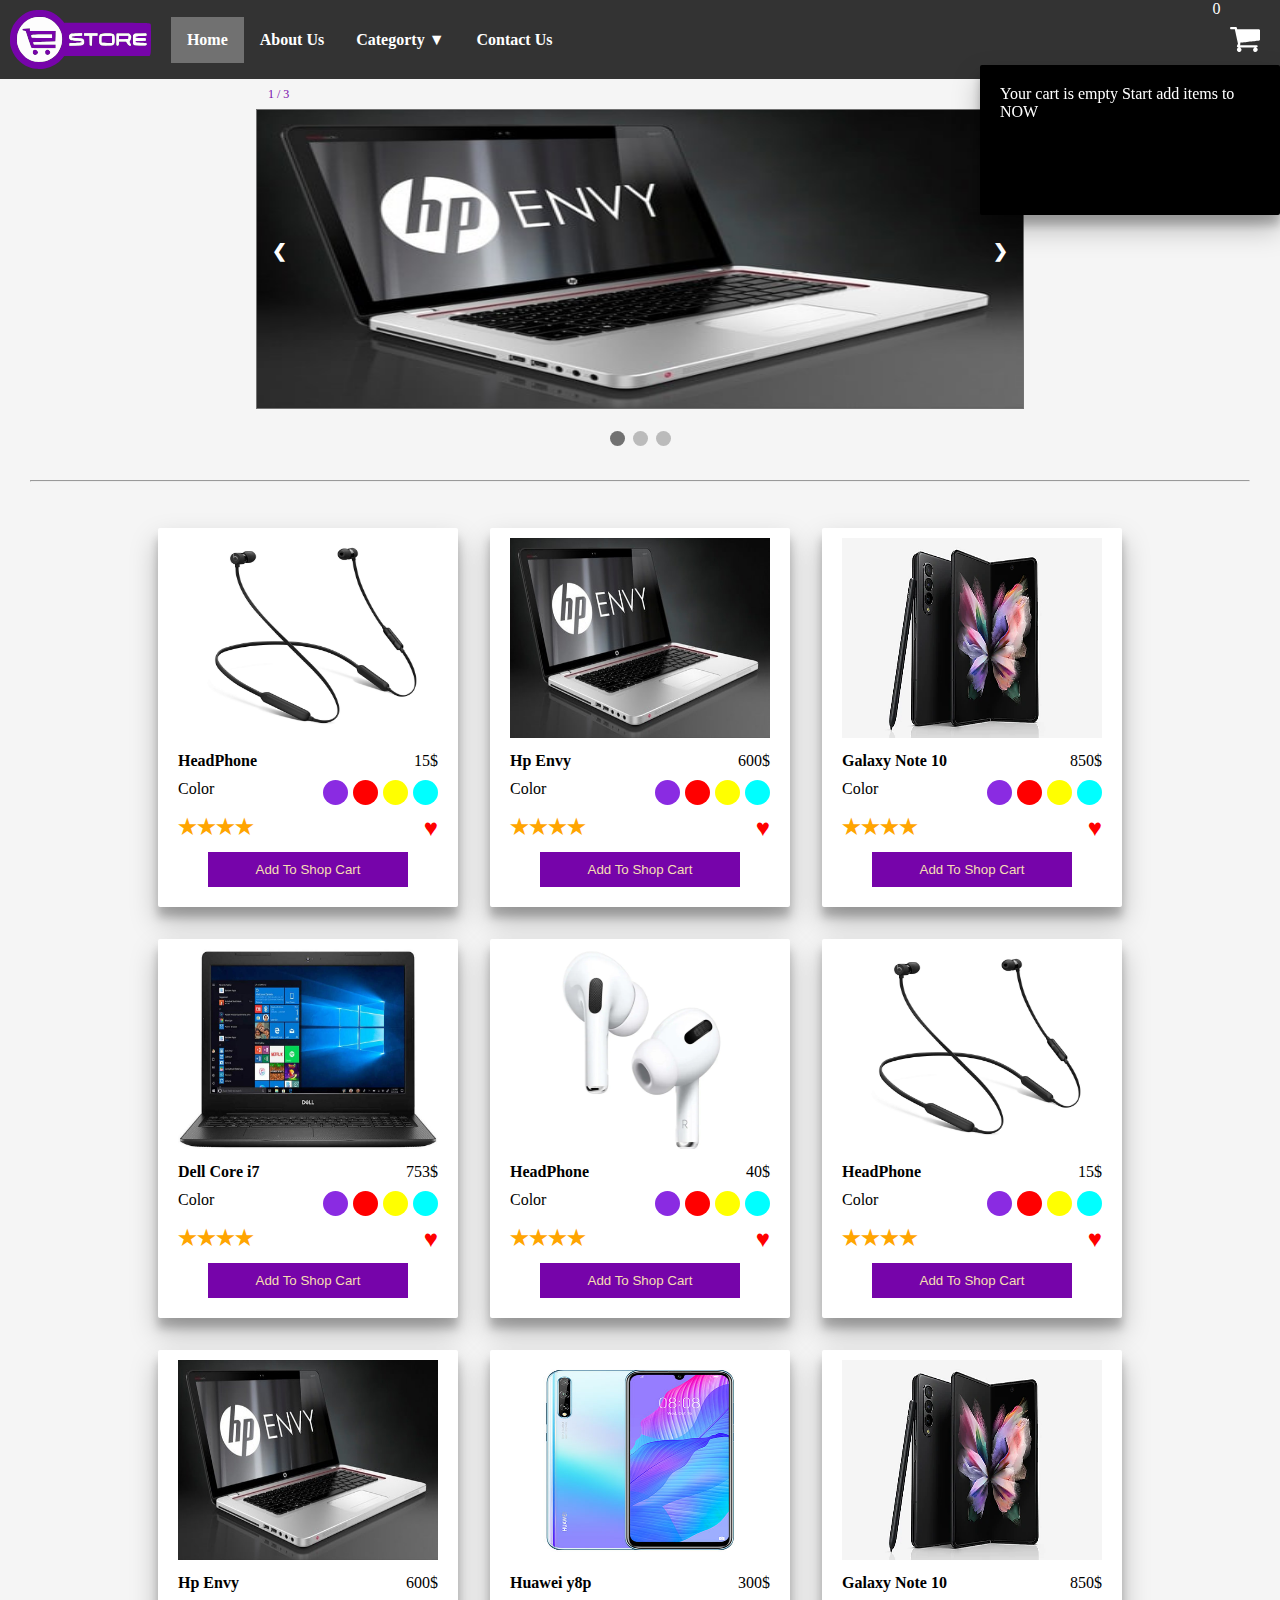
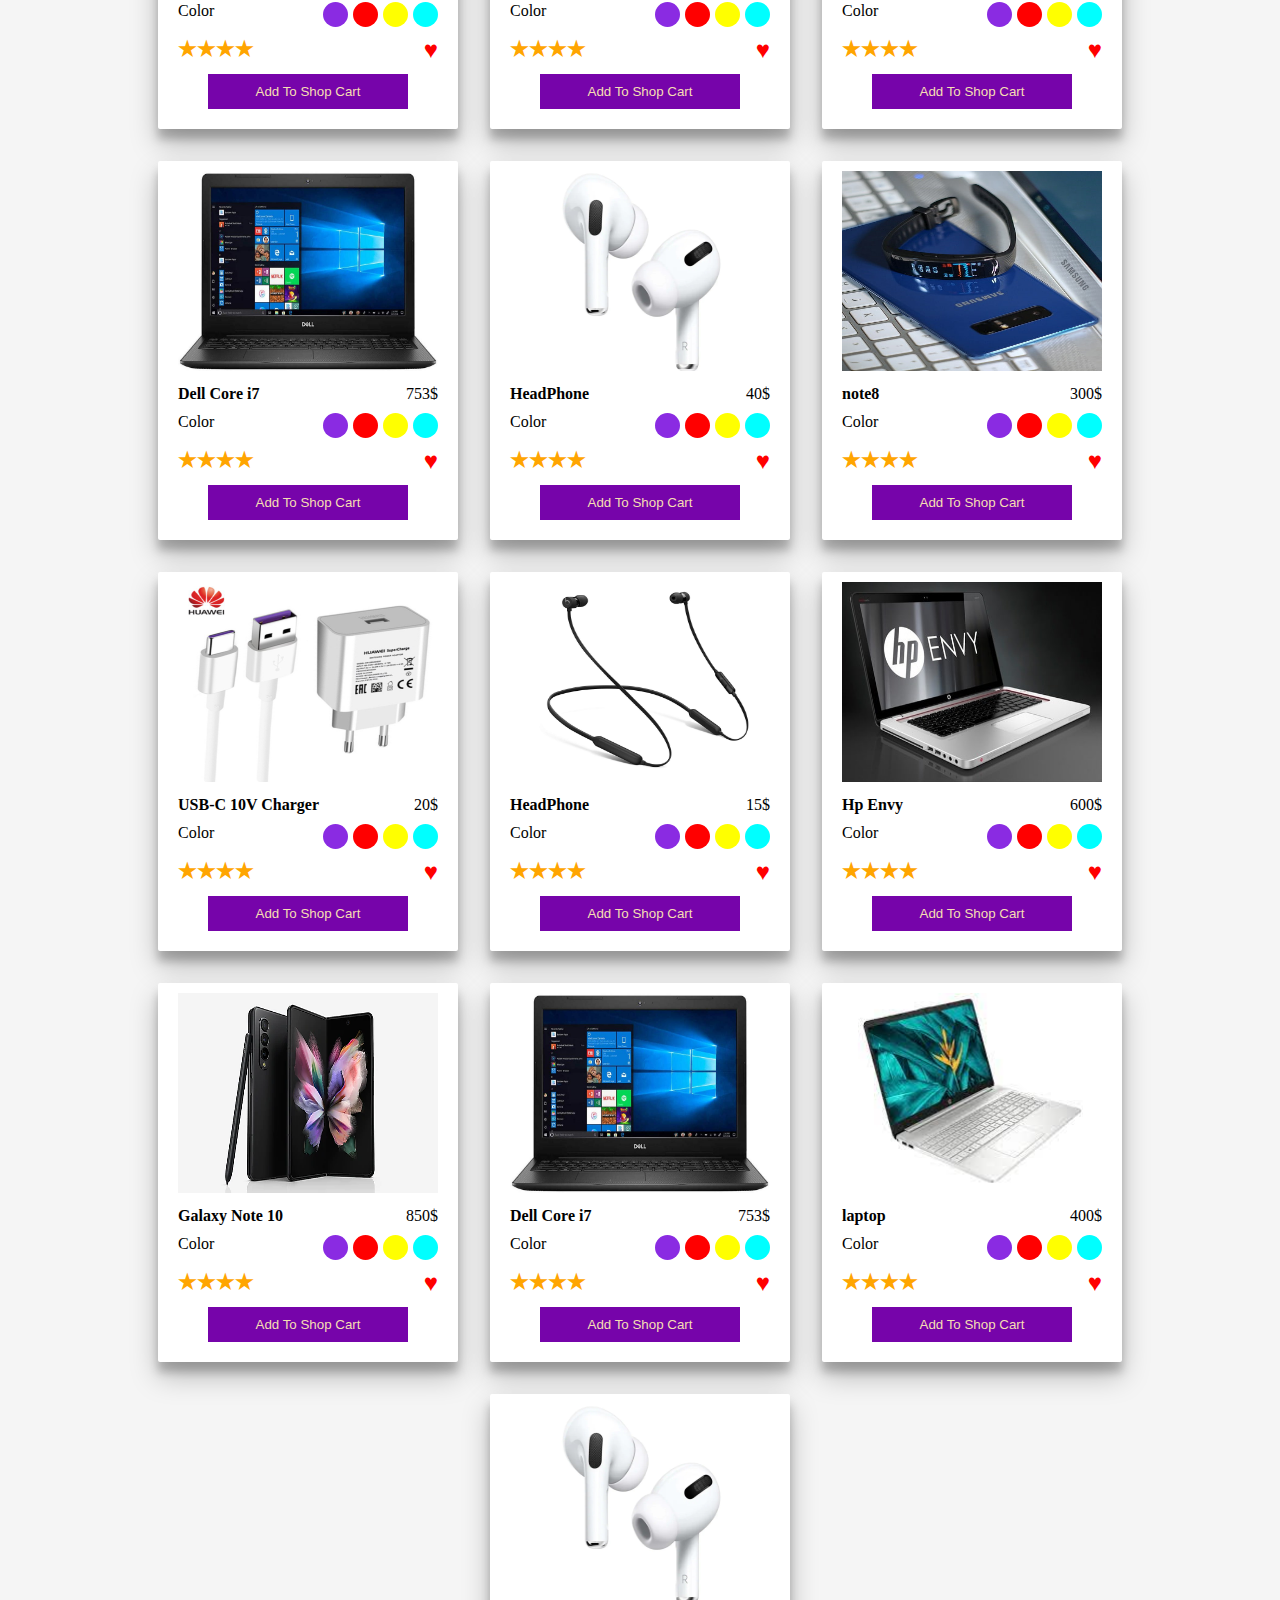
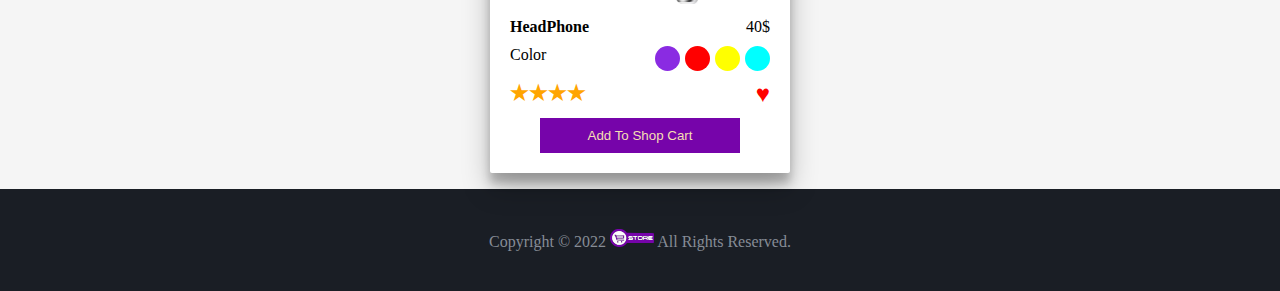
==== index.html @ 954d2af6 "first init" ====
<!DOCTYPE html>
<html>

<head>
    <meta charset='utf-8'>
    <meta http-equiv='X-UA-Compatible' content='IE=edge'>
    <title>E-Store</title>
    <meta name='viewport' content='width=device-width, initial-scale=1'>
    <link rel='stylesheet' type='text/css' media='screen' href='main.css'>
    <link rel='stylesheet' type='text/css' media='screen' href='css/header.css'>
    <link rel='stylesheet' type='text/css' media='screen' href='css/slider.css'>
    <link rel='stylesheet' type='text/css' media='screen' href='css/card.css'>
    <link rel='stylesheet' type='text/css' media='screen' href='css/button.css'>

</head>

<body>
    <header>
        <div>
            <img id="logo" src="logo.svg">

            <nav>
                <ul>
                    <li><a class="active" href="index.html">Home</a></li>
                    <li><a href="">About Us</a></li>
                    <li class="dropdown"><a href="">Categorty &#x25BC;</a>
                        <div class="dropdown-content">
                            <ul>
                                <li><a href="">Mobile</a></li>
                                <li><a href="">Desktop</a></li>
                                <li><a href="">Camera</a></li>
                                <li><a href="">laptop</a></li>
                                <li><a href="">Mobile</a></li>
                                <li><a href="">Desktop2</a></li>
                                <li><a href="">Camera2</a></li>
                                <li><a href="">laptop2</a></li>
                            </ul>
                        </div>
                    </li>
                    <li><a href="">Contact Us</a></li>
                </ul>
            </nav>
        </div>

        <div>
            <div id="shopcart">
                <span id="shopcartNum">0</span>
                <img src="shopcart.svg">
            </div>
            <div id="shopcart-dropdown" class="card card-4">
                Your cart is empty
                Start add items to NOW
            </div>
        </div>

    </header>

    <div style="margin-top: 79px; visibility: visible;"></div>

    <section id="slider">
        <!-- Slideshow container -->
        <div class="slideshow-container">

            <!-- Full-width images with number and caption text -->
            <div class="mySlides fade">
                <div class="numbertext">1 / 3</div>
                <img src="images/hpenvy15-3040NR.jpg" style="width:100%">
            </div>

            <div class="mySlides fade">
                <div class="numbertext">2 / 3</div>
                <img src="images/cca31de3-3b75-4932-af96-7646b7eba6c7__DSC3630-Edit-cropped.webp" style="width:100%">
            </div>

            <div class="mySlides fade">
                <div class="numbertext">3 / 3</div>
                <img src="images/note8.jpg" style="width:100%">
            </div>

            <!-- Next and previous buttons -->
            <a class="prev" onclick="plusSlides(false)">&#10094;</a>
            <a class="next" onclick="plusSlides(true)">&#10095;</a>
        </div>
        <br>

        <!-- The dots/circles -->
        <div style="text-align:center">
            <span class="dot" onclick="directSelect(1)"></span>
            <span class="dot" onclick="directSelect(2)"></span>
            <span class="dot" onclick="directSelect(3)"></span>
        </div>
    </section>
    <hr>

    <main>
        <div class="card card-4">
            <img src="images/714+KlMXgSL._SL1500_.jpg">
            <div class="row">
                <h4>HeadPhone</h4>
                <span>
                    15$
                </span>
            </div>
            <div class="row">
                Color
                <div class="row center-flex">
                    <span class="color-cir blueviolet"></span> <span class="color-cir red"></span> <span
                        class="color-cir yellow"></span> <span class="color-cir"></span>
                </div>
            </div>
            <div class="row">
                <span class="star-rate">&#9733;&#9733;&#9733;&#9733;</span>
                <span class="heart">&hearts;</span>
            </div>
            <button class="button-three addcart">Add To Shop Cart</button>
        </div>
        <div class="card card-4">
            <img src="images/hpenvy15-3040NR.jpg">
            <div class="row">
                <h4>Hp Envy </h4>
                <span>
                    600$
                </span>
            </div>
            <div class="row">
                Color
                <div class="row center-flex">
                    <span class="color-cir blueviolet"></span> <span class="color-cir red"></span> <span
                        class="color-cir yellow"></span> <span class="color-cir"></span>
                </div>
            </div>
            <div class="row">
                <span class="star-rate">&#9733;&#9733;&#9733;&#9733;</span>
                <span class="heart">&hearts;</span>
            </div>
            <button class="button-three addcart">Add To Shop Cart</button>
        </div>
        <div class="card card-4">
            <img src="images/HOME_Q2_KV_IM-KV_624X352.webp">
            <div class="row">
                <h4>Galaxy Note 10</h4>
                <span>
                    850$
                </span>
            </div>
            <div class="row">
                Color
                <div class="row center-flex">
                    <span class="color-cir blueviolet"></span> <span class="color-cir red"></span> <span
                        class="color-cir yellow"></span> <span class="color-cir"></span>
                </div>
            </div>
            <div class="row">
                <span class="star-rate">&#9733;&#9733;&#9733;&#9733;</span>
                <span class="heart">&hearts;</span>
            </div>
            <button class="button-three addcart">Add To Shop Cart</button>
        </div>
        <div class="card card-4">
            <img src="images/dellinspiron-15-3593.jpg">
            <div class="row">
                <h4>Dell Core i7</h4>
                <span>
                    753$
                </span>
            </div>
            <div class="row">
                Color
                <div class="row center-flex">
                    <span class="color-cir blueviolet"></span> <span class="color-cir red"></span> <span
                        class="color-cir yellow"></span> <span class="color-cir"></span>
                </div>
            </div>
            <div class="row">
                <span class="star-rate">&#9733;&#9733;&#9733;&#9733;</span>
                <span class="heart">&hearts;</span>
            </div>
            <button class="button-three addcart">Add To Shop Cart</button>
        </div>
        <div class="card card-4">
            <img src="images/airpods_pro_design_1573626067246.jpg">
            <div class="row">
                <h4>HeadPhone</h4>
                <span>
                    40$
                </span>
            </div>
            <div class="row">
                Color
                <div class="row center-flex">
                    <span class="color-cir blueviolet"></span> <span class="color-cir red"></span> <span
                        class="color-cir yellow"></span> <span class="color-cir"></span>
                </div>
            </div>
            <div class="row">
                <span class="star-rate">&#9733;&#9733;&#9733;&#9733;</span>
                <span class="heart">&hearts;</span>
            </div>
            <button class="button-three addcart">Add To Shop Cart</button>
        </div>

        <div class="card card-4">
            <img src="images/714+KlMXgSL._SL1500_.jpg">
            <div class="row">
                <h4>HeadPhone</h4>
                <span>
                    15$
                </span>
            </div>
            <div class="row">
                Color
                <div class="row center-flex">
                    <span class="color-cir blueviolet"></span> <span class="color-cir red"></span> <span
                        class="color-cir yellow"></span> <span class="color-cir"></span>
                </div>
            </div>
            <div class="row">
                <span class="star-rate">&#9733;&#9733;&#9733;&#9733;</span>
                <span class="heart">&hearts;</span>
            </div>
            <button class="button-three addcart">Add To Shop Cart</button>
        </div>
        <div class="card card-4">
            <img src="images/hpenvy15-3040NR.jpg">
            <div class="row">
                <h4>Hp Envy </h4>
                <span>
                    600$
                </span>
            </div>
            <div class="row">
                Color
                <div class="row center-flex">
                    <span class="color-cir blueviolet"></span> <span class="color-cir red"></span> <span
                        class="color-cir yellow"></span> <span class="color-cir"></span>
                </div>
            </div>
            <div class="row">
                <span class="star-rate">&#9733;&#9733;&#9733;&#9733;</span>
                <span class="heart">&hearts;</span>
            </div>
            <button class="button-three addcart">Add To Shop Cart</button>
       
        </div>
        <div class="card card-4">
            <img src="images/Huawei-Y8p-1.jpg">
            <div class="row">
                <h4>Huawei y8p</h4>
                <span>
                    300$
                </span>
            </div>
            <div class="row">
                Color
                <div class="row center-flex">
                    <span class="color-cir blueviolet"></span> <span class="color-cir red"></span> <span
                        class="color-cir yellow"></span> <span class="color-cir"></span>
                </div>
            </div>
            <div class="row">
                <span class="star-rate">&#9733;&#9733;&#9733;&#9733;</span>
                <span class="heart">&hearts;</span>
            </div>
            <button class="button-three addcart">Add To Shop Cart</button>
        </div>

        <div class="card card-4">
            <img src="images/HOME_Q2_KV_IM-KV_624X352.webp">
            <div class="row">
                <h4>Galaxy Note 10</h4>
                <span>
                    850$
                </span>
            </div>
            <div class="row">
                Color
                <div class="row center-flex">
                    <span class="color-cir blueviolet"></span> <span class="color-cir red"></span> <span
                        class="color-cir yellow"></span> <span class="color-cir"></span>
                </div>
            </div>
            <div class="row">
                <span class="star-rate">&#9733;&#9733;&#9733;&#9733;</span>
                <span class="heart">&hearts;</span>
            </div>
            <button class="button-three addcart">Add To Shop Cart</button>
        </div>
        <div class="card card-4">
            <img src="images/dellinspiron-15-3593.jpg">
            <div class="row">
                <h4>Dell Core i7</h4>
                <span>
                    753$
                </span>
            </div>
            <div class="row">
                Color
                <div class="row center-flex">
                    <span class="color-cir blueviolet"></span> <span class="color-cir red"></span> <span
                        class="color-cir yellow"></span> <span class="color-cir"></span>
                </div>
            </div>
            <div class="row">
                <span class="star-rate">&#9733;&#9733;&#9733;&#9733;</span>
                <span class="heart">&hearts;</span>
            </div>
            <button class="button-three addcart">Add To Shop Cart</button>
        </div>
        <div class="card card-4">
            <img src="images/airpods_pro_design_1573626067246.jpg">
            <div class="row">
                <h4>HeadPhone</h4>
                <span>
                    40$
                </span>
            </div>
            <div class="row">
                Color
                <div class="row center-flex">
                    <span class="color-cir blueviolet"></span> <span class="color-cir red"></span> <span
                        class="color-cir yellow"></span> <span class="color-cir"></span>
                </div>
            </div>
            <div class="row">
                <span class="star-rate">&#9733;&#9733;&#9733;&#9733;</span>
                <span class="heart">&hearts;</span>
            </div>
            <button class="button-three addcart">Add To Shop Cart</button>
        </div>

        <div class="card card-4">
            <img src="images/note8.jpg">
            <div class="row">
                <h4>note8</h4>
                <span>
                    300$
                </span>
            </div>
            <div class="row">
                Color
                <div class="row center-flex">
                    <span class="color-cir blueviolet"></span> <span class="color-cir red"></span> <span
                        class="color-cir yellow"></span> <span class="color-cir"></span>
                </div>
            </div>
            <div class="row">
                <span class="star-rate">&#9733;&#9733;&#9733;&#9733;</span>
                <span class="heart">&hearts;</span>
            </div>
            <button class="button-three addcart">Add To Shop Cart</button>
        </div>

        <div class="card card-4">
            <img src="images/USB-C-C-10-V10-10.jpg">
            <div class="row">
                <h4>USB-C 10V Charger</h4>
                <span>
                    20$
                </span>
            </div>
            <div class="row">
                Color
                <div class="row center-flex">
                    <span class="color-cir blueviolet"></span> <span class="color-cir red"></span> <span
                        class="color-cir yellow"></span> <span class="color-cir"></span>
                </div>
            </div>
            <div class="row">
                <span class="star-rate">&#9733;&#9733;&#9733;&#9733;</span>
                <span class="heart">&hearts;</span>
            </div>
            <button class="button-three addcart">Add To Shop Cart</button>
        </div>

        <div class="card card-4">
            <img src="images/714+KlMXgSL._SL1500_.jpg">
            <div class="row">
                <h4>HeadPhone</h4>
                <span>
                    15$
                </span>
            </div>
            <div class="row">
                Color
                <div class="row center-flex">
                    <span class="color-cir blueviolet"></span> <span class="color-cir red"></span> <span
                        class="color-cir yellow"></span> <span class="color-cir"></span>
                </div>
            </div>
            <div class="row">
                <span class="star-rate">&#9733;&#9733;&#9733;&#9733;</span>
                <span class="heart">&hearts;</span>
            </div>
            <button class="button-three addcart">Add To Shop Cart</button>
        </div>
        <div class="card card-4">
            <img src="images/hpenvy15-3040NR.jpg">
            <div class="row">
                <h4>Hp Envy </h4>
                <span>
                    600$
                </span>
            </div>
            <div class="row">
                Color
                <div class="row center-flex">
                    <span class="color-cir blueviolet"></span> <span class="color-cir red"></span> <span
                        class="color-cir yellow"></span> <span class="color-cir"></span>
                </div>
            </div>
            <div class="row">
                <span class="star-rate">&#9733;&#9733;&#9733;&#9733;</span>
                <span class="heart">&hearts;</span>
            </div>
            <button class="button-three addcart">Add To Shop Cart</button>
        </div>
        <div class="card card-4">
            <img src="images/HOME_Q2_KV_IM-KV_624X352.webp">
            <div class="row">
                <h4>Galaxy Note 10</h4>
                <span>
                    850$
                </span>
            </div>
            <div class="row">
                Color
                <div class="row center-flex">
                    <span class="color-cir blueviolet"></span> <span class="color-cir red"></span> <span
                        class="color-cir yellow"></span> <span class="color-cir"></span>
                </div>
            </div>
            <div class="row">
                <span class="star-rate">&#9733;&#9733;&#9733;&#9733;</span>
                <span class="heart">&hearts;</span>
            </div>
            <button class="button-three addcart">Add To Shop Cart</button>
        </div>
        <div class="card card-4">
            <img src="images/dellinspiron-15-3593.jpg">
            <div class="row">
                <h4>Dell Core i7</h4>
                <span>
                    753$
                </span>
            </div>
            <div class="row">
                Color
                <div class="row center-flex">
                    <span class="color-cir blueviolet"></span> <span class="color-cir red"></span> <span
                        class="color-cir yellow"></span> <span class="color-cir"></span>
                </div>
            </div>
            <div class="row">
                <span class="star-rate">&#9733;&#9733;&#9733;&#9733;</span>
                <span class="heart">&hearts;</span>
            </div>
            <button class="button-three addcart">Add To Shop Cart</button>
        </div>
        <div class="card card-4">
            <img src="images/index.jpeg">
            <div class="row">
                <h4>laptop</h4>
                <span>
                    400$
                </span>
            </div>
            <div class="row">
                Color
                <div class="row center-flex">
                    <span class="color-cir blueviolet"></span> <span class="color-cir red"></span> <span
                        class="color-cir yellow"></span> <span class="color-cir"></span>
                </div>
            </div>
            <div class="row">
                <span class="star-rate">&#9733;&#9733;&#9733;&#9733;</span>
                <span class="heart">&hearts;</span>
            </div>
            <button class="button-three addcart">Add To Shop Cart</button>
        </div>
        <div class="card card-4">
            <img src="images/airpods_pro_design_1573626067246.jpg">
            <div class="row">
                <h4>HeadPhone</h4>
                <span>
                    40$
                </span>
            </div>
            <div class="row">
                Color
                <div class="row center-flex">
                    <span class="color-cir blueviolet"></span> <span class="color-cir red"></span> <span
                        class="color-cir yellow"></span> <span class="color-cir"></span>
                </div>
            </div>
            <div class="row">
                <span class="star-rate">&#9733;&#9733;&#9733;&#9733;</span>
                <span class="heart">&hearts;</span>
            </div>
            <button class="button-three addcart">Add To Shop Cart</button>
        </div>



    </main>
    <footer>
        <p>Copyright &copy; 2022 <img src="logo.svg" alt="logo"> All Rights Reserved.</p>
    </footer>
</body>
<script src='main.js'></script>
<script src="js/slider.js"></script>

</html>
---- main.css ----
* {
  padding: 0;
  margin: 0;
  box-sizing: border-box;
}

body {
  background-color: whitesmoke;
  margin: 0;
  /* min-height: 100vh; */
}

.row {
  display: flex;
  flex-wrap: wrap;
  justify-content: space-between;
}

.center-flex {
  justify-content: center;
}

.color-cir {
  width: 25px;
  height: 25px;
  border-radius: 100%;
  background-color: aqua;
  display: block;
  margin-left: 5px;
}

.blueviolet {
  background-color: blueviolet;
}

.red {
  background-color: red;
}
.yellow {
  background-color: yellow;
}

main {
  display: flex;
  flex-wrap: wrap;
  justify-content: center;
}



.addcart {
     display: block;
     margin-left: auto;
     margin-right: auto;
}

.star-rate{
    color: #ffa500;
    text-shadow: 3px;
    font-weight: bold;
    font-size: 1.3rem;
    /* margin: 10px; */

}

.heart{
  color: red; font-size: 24px;
}

.heart:hover{
  transform: scale(1.3);
  transition: all 100 ease-in-out;

}

.star-rate:hover{
  transform: scale(1.3);
  transition: all 100 ease-in-out;
}

.color-cir:hover{
  transform: scale(1.3);
  transition: all 100 ease-in-out;

}


main .card:hover{
  transform: scale(1.1);
  transition: all 1000 ease-in;
}

#shopcartNum {
    color: white;
}

#shopcart {
  position: relative;
}

#shopcart-dropdown{
  display: block;
  opacity: 1;
  visibility: visible;
  transform: scaleY(1);    
  transform-origin: top;
  transition: all 200ms ease-in-out;

  position: absolute;
  z-index: 1;
  
  color: white;
  right: 0;
  top: 65px;
  background-color: black;
  min-width: 300px;
  min-height: 150px;
  padding: 20px;
  margin: 0;
}

 footer {
  background: #1A1E25;
  color: #868c96;
}


#shopcart-dropdown .row {
  width: 100%;

}


footer p {
  padding: 40px 0;
  text-align: center;
}

footer img {
  width: 44px;
}

hr{
  margin: 30px;
  border-radius: 30px;
  color: #00000057;
}
---- css/header.css ----
header {
  display: flex;
  justify-content: space-between;
  background-color: #333;
  position: fixed;
  width: 100%;
  z-index: 1;
  top: 0;
}

header div {
  display: flex;
}
header img {
  height: 59px;
  margin: 10px;
  margin-right: 20px;
}
nav {
  align-self: center;
}

nav ul {
  list-style-type: none;
  margin: 0;
  padding: 0;
  display: flex;
}

nav li a {
  display: block;
  color: rgb(255, 255, 255);
  font-weight: bold;
  text-align: center;
  padding: 14px 16px;
  text-decoration: none;
}

li a:hover {
  background-color: #111;
}

.active {
  background-color: #7604aa;
}

.active:hover {
  background-color: #40045c;
}

#shopcart img {
  text-align: right;
  text-align: right;
  height: 25px;
  align-self: center;
}

.dropdown-content {
  display: none;
  position: absolute;
  background-color: #333;
  min-width: 160px;
  max-width: 600px;
  box-shadow: 0px 8px 16px 0px rgba(0, 0, 0, 0.2);
  padding: 12px 16px;
  z-index: 1;
}

.dropdown-content * {
  flex-wrap: wrap;
  justify-content: center;
}
.dropdown:hover .dropdown-content {
  display: flex;
}
---- css/slider.css ----
#slider img{
 height: 300px;
 border: #717171 solid 1px;
}

/* #slider{
  background-color: #ffffff;
} */

/* Slideshow container */
.slideshow-container {
  width: 60%;
  position: relative;
  margin: auto;
  padding-top: 30px;
}

/* Hide the images by default */
.mySlides {
  display: none;
}

/* Next & previous buttons */
.prev, .next {
  cursor: pointer;
  position: absolute;
  top: 50%;
  width: auto;
  margin-top: -22px;
  padding: 16px;
  color: white;
  font-weight: bold;
  font-size: 18px;
  transition: 0.6s ease;
  border-radius: 0 3px 3px 0;
  user-select: none;
}

/* Position the "next button" to the right */
.next {
  right: 0;
  border-radius: 3px 0 0 3px;
}

/* On hover, add a black background color with a little bit see-through */
.prev:hover, .next:hover {
  background-color: rgba(0,0,0,0.8);
  
}



/* Number text (1/3 etc) */
.numbertext {
  color: #7604aa;
  font-size: 12px;
  padding: 8px 12px;
  position: absolute;
  top: 0;
}

/* The dots/bullets/indicators */
.dot {
  cursor: pointer;
  height: 15px;
  width: 15px;
  margin: 0 2px;
  background-color: #bbb;
  border-radius: 50%;
  display: inline-block;
  transition: background-color 0.6s ease;
}

.active {
  background-color: #717171;
}

.dot:hover{
  transform: scale(1.3);

}

/* Fading animation */
.fade {
  -webkit-animation-name: fade;
  -webkit-animation-duration: 1.5s;
  animation-name: fade;
  animation-duration: 1.5s;
}

@-webkit-keyframes fade {
  from {opacity: .4}
  to {opacity: 1}
}

@keyframes fade {
  from {opacity: .4}
  to {opacity: 1}
}
---- css/card.css ----
.card {
    background: #fff;
    border-radius: 2px;
    margin: 1rem;
    width: 300px;
    padding-bottom:20px ;
  }
  

  .card > * {
      padding-left: 20px;
      padding-right: 20px;
      margin-top: 10px;

  }
.card img {
    width: 100%;
    height: 200px;
}

  .card-1 {
    box-shadow: 0 1px 3px rgba(0,0,0,0.12), 0 1px 2px rgba(0,0,0,0.24);
    transition: all 0.3s cubic-bezier(.25,.8,.25,1);
  }
  
  .card-1:hover {
    box-shadow: 0 14px 28px rgba(0,0,0,0.25), 0 10px 10px rgba(0,0,0,0.22);
  }
  
  .card-2 {
    box-shadow: 0 3px 6px rgba(0,0,0,0.16), 0 3px 6px rgba(0,0,0,0.23);
  }
  
  .card-3 {
    box-shadow: 0 10px 20px rgba(0,0,0,0.19), 0 6px 6px rgba(0,0,0,0.23);
  }
  
  .card-4 {
    box-shadow: 0 14px 28px rgba(0,0,0,0.25), 0 10px 10px rgba(0,0,0,0.22);
  }
  
  .card-5 {
    box-shadow: 0 19px 38px rgba(0,0,0,0.30), 0 15px 12px rgba(0,0,0,0.22);
  }
---- css/button.css ----
.button-three {
    position: relative;
    background-color: #7604aa;
    color: wheat;
    border: none;
    padding: 10px;
    width: 200px;
    text-align: center;
    transition-duration: 0.4s;
    text-decoration: none;
    overflow: hidden;
    
}

.button-three:hover{
   background:#fff;
   box-shadow:0px 2px 10px 5px #ba97bf;
   color:#000;
}
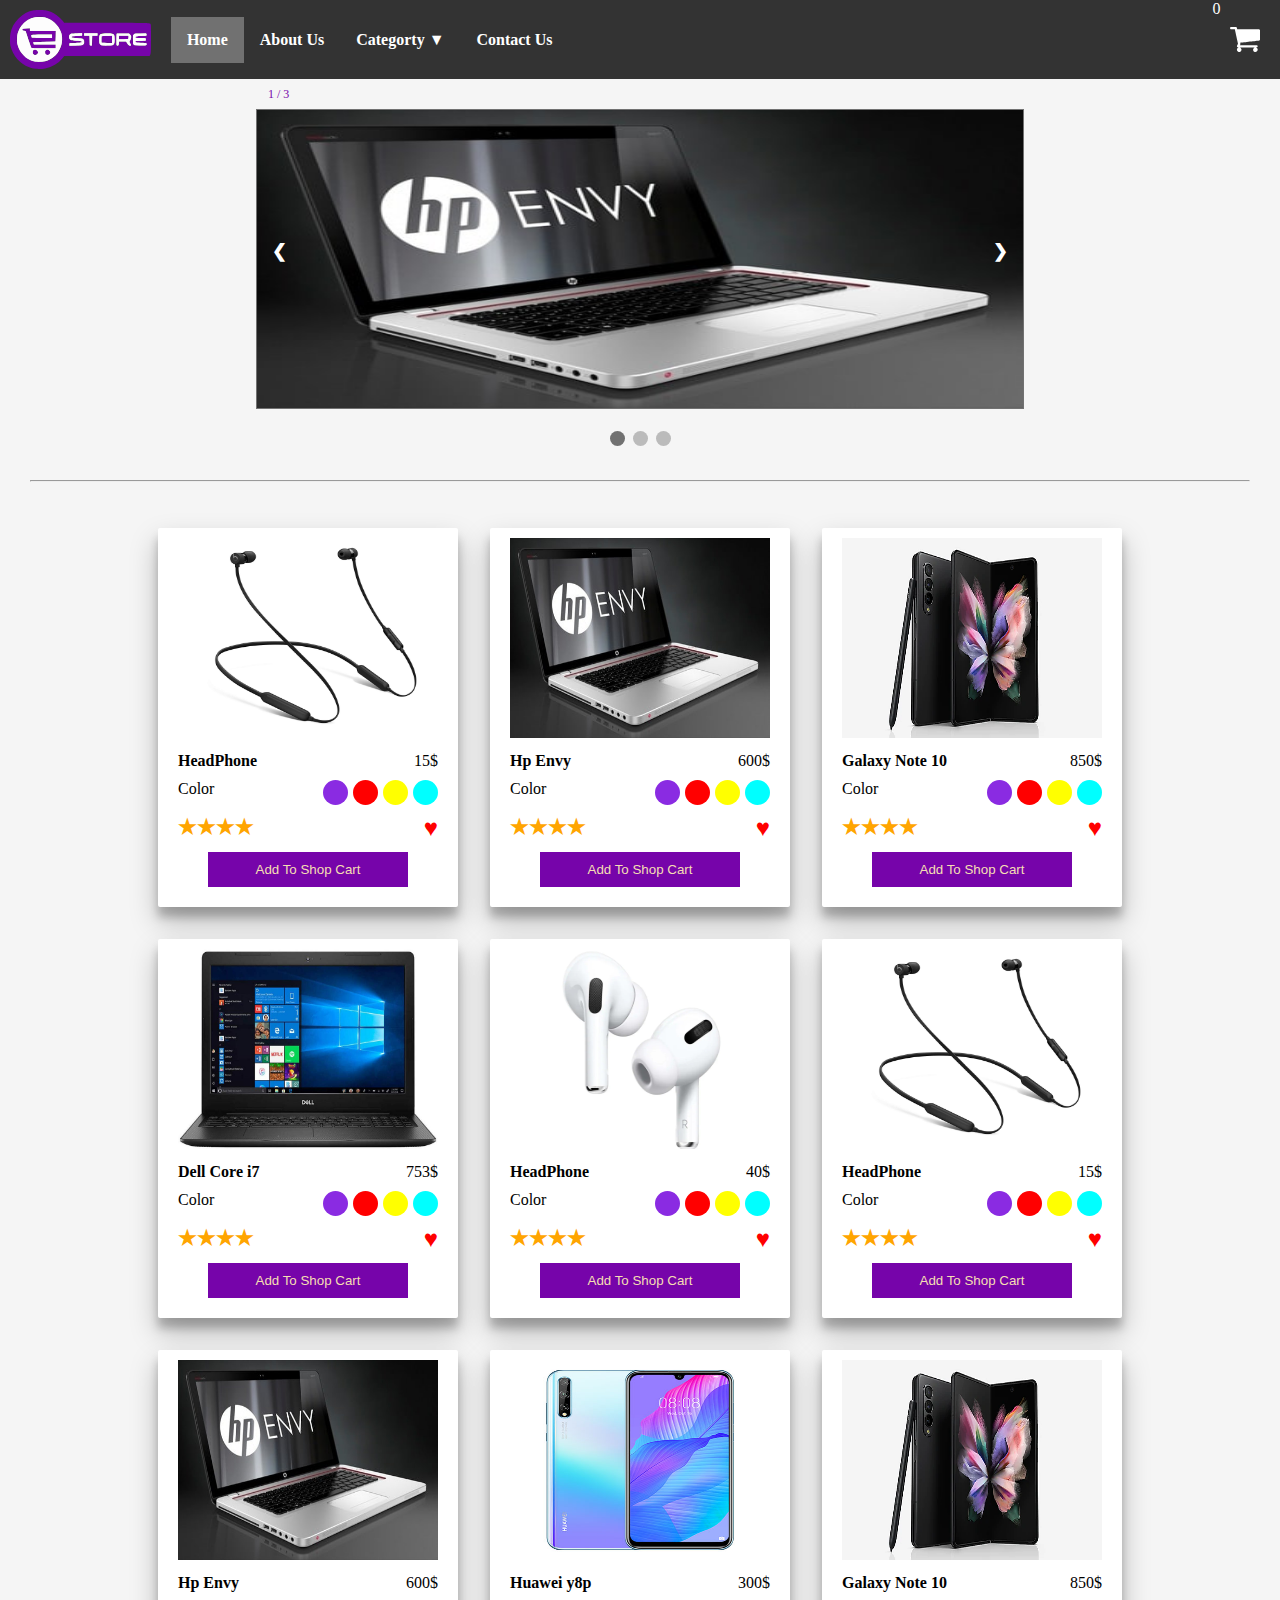
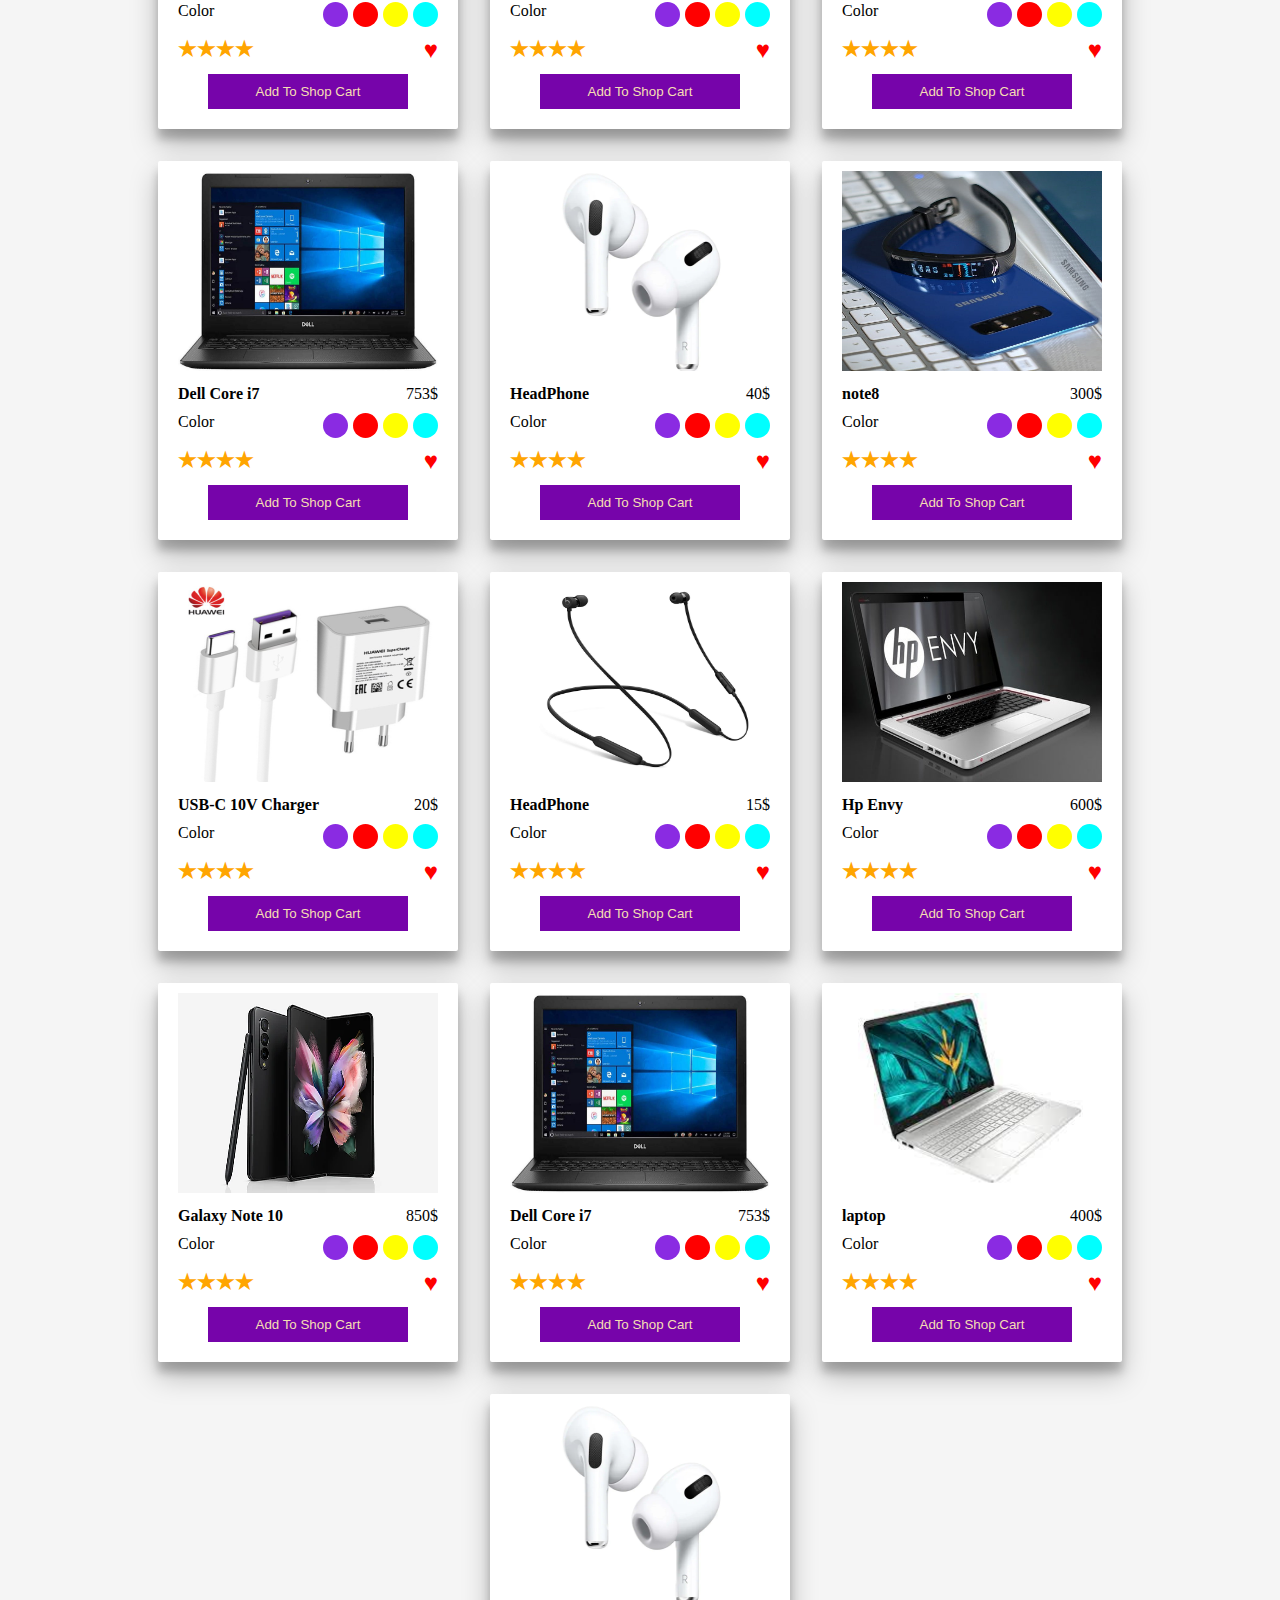
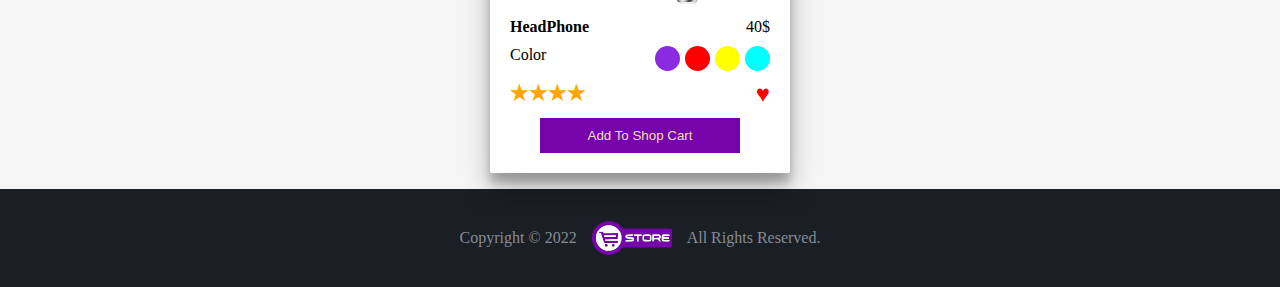
==== commit 6b7ec12d: "add second page laptop" ====
--- a/index.html
+++ b/index.html
@@ -11,6 +11,7 @@
     <link rel='stylesheet' type='text/css' media='screen' href='css/slider.css'>
     <link rel='stylesheet' type='text/css' media='screen' href='css/card.css'>
     <link rel='stylesheet' type='text/css' media='screen' href='css/button.css'>
+    <link rel='stylesheet' type='text/css' media='screen' href='css/color-cir.css'>
 
 </head>
 
@@ -22,22 +23,22 @@
             <nav>
                 <ul>
                     <li><a class="active" href="index.html">Home</a></li>
-                    <li><a href="">About Us</a></li>
-                    <li class="dropdown"><a href="">Categorty &#x25BC;</a>
+                    <li><a href="laptop.html">About Us</a></li>
+                    <li class="dropdown"><a href="laptop.html">Categorty &#x25BC;</a>
                         <div class="dropdown-content">
                             <ul>
-                                <li><a href="">Mobile</a></li>
-                                <li><a href="">Desktop</a></li>
-                                <li><a href="">Camera</a></li>
-                                <li><a href="">laptop</a></li>
-                                <li><a href="">Mobile</a></li>
-                                <li><a href="">Desktop2</a></li>
-                                <li><a href="">Camera2</a></li>
-                                <li><a href="">laptop2</a></li>
+                                <li><a href="laptop.html">Mobile</a></li>
+                                <li><a href="laptop.html">Desktop</a></li>
+                                <li><a href="laptop.html">Camera</a></li>
+                                <li><a href="laptop.html">laptop</a></li>
+                                <li><a href="laptop.html">Mobile</a></li>
+                                <li><a href="laptop.html">Desktop2</a></li>
+                                <li><a href="laptop.html">Camera2</a></li>
+                                <li><a href="laptop.html">laptop2</a></li>
                             </ul>
                         </div>
                     </li>
-                    <li><a href="">Contact Us</a></li>
+                    <li><a href="laptop.html">Contact Us</a></li>
                 </ul>
             </nav>
         </div>
@@ -64,17 +65,18 @@
             <!-- Full-width images with number and caption text -->
             <div class="mySlides fade">
                 <div class="numbertext">1 / 3</div>
-                <img src="images/hpenvy15-3040NR.jpg" style="width:100%">
+                <a href="laptop.html"> <img src="images/hpenvy15-3040NR.jpg" style="width:100%"></a>
             </div>
 
             <div class="mySlides fade">
                 <div class="numbertext">2 / 3</div>
-                <img src="images/cca31de3-3b75-4932-af96-7646b7eba6c7__DSC3630-Edit-cropped.webp" style="width:100%">
+                <a href="laptop.html"><img src="images/cca31de3-3b75-4932-af96-7646b7eba6c7__DSC3630-Edit-cropped.webp"
+                        style="width:100%"></a>
             </div>
 
             <div class="mySlides fade">
                 <div class="numbertext">3 / 3</div>
-                <img src="images/note8.jpg" style="width:100%">
+                <a href="laptop.html"></a> <img src="images/note8.jpg" style="width:100%"></a>
             </div>
 
             <!-- Next and previous buttons -->
@@ -240,7 +242,7 @@
                 <span class="heart">&hearts;</span>
             </div>
             <button class="button-three addcart">Add To Shop Cart</button>
-       
+
         </div>
         <div class="card card-4">
             <img src="images/Huawei-Y8p-1.jpg">
@@ -503,7 +505,8 @@
 
     </main>
     <footer>
-        <p>Copyright &copy; 2022 <img src="logo.svg" alt="logo"> All Rights Reserved.</p>
+        <p>Copyright &copy; 2022</p> <img src="logo.svg" alt="logo">
+        <p> All Rights Reserved.</p>
     </footer>
 </body>
 <script src='main.js'></script>
--- a/main.css
+++ b/main.css
@@ -7,7 +7,7 @@
 body {
   background-color: whitesmoke;
   margin: 0;
-  /* min-height: 100vh; */
+  /* min-height: 100vh ;  */
 }
 
 .row {
@@ -20,95 +20,65 @@
   justify-content: center;
 }
 
-.color-cir {
-  width: 25px;
-  height: 25px;
-  border-radius: 100%;
-  background-color: aqua;
-  display: block;
-  margin-left: 5px;
-}
-
-.blueviolet {
-  background-color: blueviolet;
-}
-
-.red {
-  background-color: red;
-}
-.yellow {
-  background-color: yellow;
-}
-
 main {
   display: flex;
   flex-wrap: wrap;
   justify-content: center;
 }
 
-
-
 .addcart {
-     display: block;
-     margin-left: auto;
-     margin-right: auto;
+  display: block;
+  margin-left: auto;
+  margin-right: auto;
 }
 
-.star-rate{
-    color: #ffa500;
-    text-shadow: 3px;
-    font-weight: bold;
-    font-size: 1.3rem;
-    /* margin: 10px; */
-
+.star-rate {
+  color: #ffa500;
+  text-shadow: 3px;
+  font-weight: bold;
+  font-size: 1.3rem;
+  /* margin: 10px; */
 }
 
-.heart{
-  color: red; font-size: 24px;
+.heart {
+  color: red;
+  font-size: 24px;
 }
 
-.heart:hover{
-  transform: scale(1.3);
-  transition: all 100 ease-in-out;
-
-}
-
-.star-rate:hover{
+.heart:hover {
   transform: scale(1.3);
   transition: all 100 ease-in-out;
 }
 
-.color-cir:hover{
+.star-rate:hover {
   transform: scale(1.3);
   transition: all 100 ease-in-out;
-
 }
 
-
-main .card:hover{
+main .card:hover {
   transform: scale(1.1);
   transition: all 1000 ease-in;
 }
 
 #shopcartNum {
-    color: white;
+  color: white;
 }
 
 #shopcart {
   position: relative;
 }
 
-#shopcart-dropdown{
+#shopcart-dropdown {
   display: block;
-  opacity: 1;
-  visibility: visible;
-  transform: scaleY(1);    
+  opacity: 0;
+  visibility: hidden;
+  transform: scaleY(1);
   transform-origin: top;
   transition: all 200ms ease-in-out;
 
   position: absolute;
   z-index: 1;
-  
+
   color: white;
   right: 0;
   top: 65px;
@@ -119,29 +89,97 @@
   margin: 0;
 }
 
- footer {
-  background: #1A1E25;
+footer {
+  background: #1a1e25;
   color: #868c96;
+  bottom: 0;
+  width: 100%;
+  display: flex;
+  justify-content: center;
 }
-
 
 #shopcart-dropdown .row {
   width: 100%;
-
 }
 
-
 footer p {
-  padding: 40px 0;
+  padding: 40px 15px;
   text-align: center;
+  vertical-align: middle;
 }
 
 footer img {
-  width: 44px;
+  width: 80px;
 }
 
-hr{
+hr {
   margin: 30px;
   border-radius: 30px;
   color: #00000057;
-}+}
+
+.itemspic {
+  margin: auto;
+  margin-top: 100px;
+  margin-bottom: 30px;
+  width: 80%;
+}
+
+.itemspic div .row {
+  /* border: solid 1px; */
+  padding: 2px;
+  /* margin: 3px; */
+}
+
+.buy-btn {
+  margin-left: auto;
+  margin-right: auto;
+  display: block;
+  width: 90% !important;
+  font-size: 20px;
+  border-radius: 20px;
+}
+
+#main-item {
+  margin-left: auto;
+  width: 100%;
+}
+
+form {
+  min-width: 40%;
+  padding: 10px;
+}
+
+#formcart {
+  margin-left: auto;
+  margin-right: auto;
+}
+
+form div {
+  display: flex;
+  justify-content: space-between;
+  margin: 5px;
+}
+form {
+  font-family: "Roboto";
+
+  background: #fff;
+}
+
+input {
+  font-size: 18px;
+  padding: 10px 10px 10px 5px;
+  display: block;
+  width: 300px;
+  border: none;
+  border-bottom: 1px solid #757575;
+  outline: none;
+}
+
+.choice-color-row {
+  display: flex;
+  flex-wrap: wrap;
+  justify-content: left;
+  margin: 20px;
+  margin-left: 5px;
+}
--- a/css/card.css
+++ b/css/card.css
@@ -12,8 +12,8 @@
       padding-left: 20px;
       padding-right: 20px;
       margin-top: 10px;
-
   }
+  
 .card img {
     width: 100%;
     height: 200px;
--- a/css/color-cir.css
+++ b/css/color-cir.css
@@ -0,0 +1,53 @@
+input[type="radio"] {
+  appearance: none;
+  font: inherit;
+  color: rgb(119, 119, 119);
+  width: 25px;
+  height: 25px;
+  margin-left: 5px;
+  border-radius: 50%;
+  transform: translateY(-0.075em);
+}
+
+input[type="radio"]:hover {
+  transform: scale(1.3);
+  transition: all 100 ease-in-out;
+}
+
+input[type="radio"]:checked {
+  outline: max(2px, 0.15em) solid currentColor;
+  outline-offset: max(2px, 0.15em);
+}
+
+.color-cir:hover {
+  transform: scale(1.3);
+  transition: all 100 ease-in-out;
+}
+
+.color-cir {
+  width: 25px;
+  height: 25px;
+  border-radius: 100%;
+  background-color: aqua;
+  display: block;
+  margin-left: 5px;
+}
+
+.blueviolet {
+  background-color: blueviolet;
+}
+
+.red {
+  background-color: red;
+}
+.yellow {
+  background-color: yellow;
+}
+
+.black {
+  background-color: black;
+}
+
+.white {
+  background-color: white;
+}
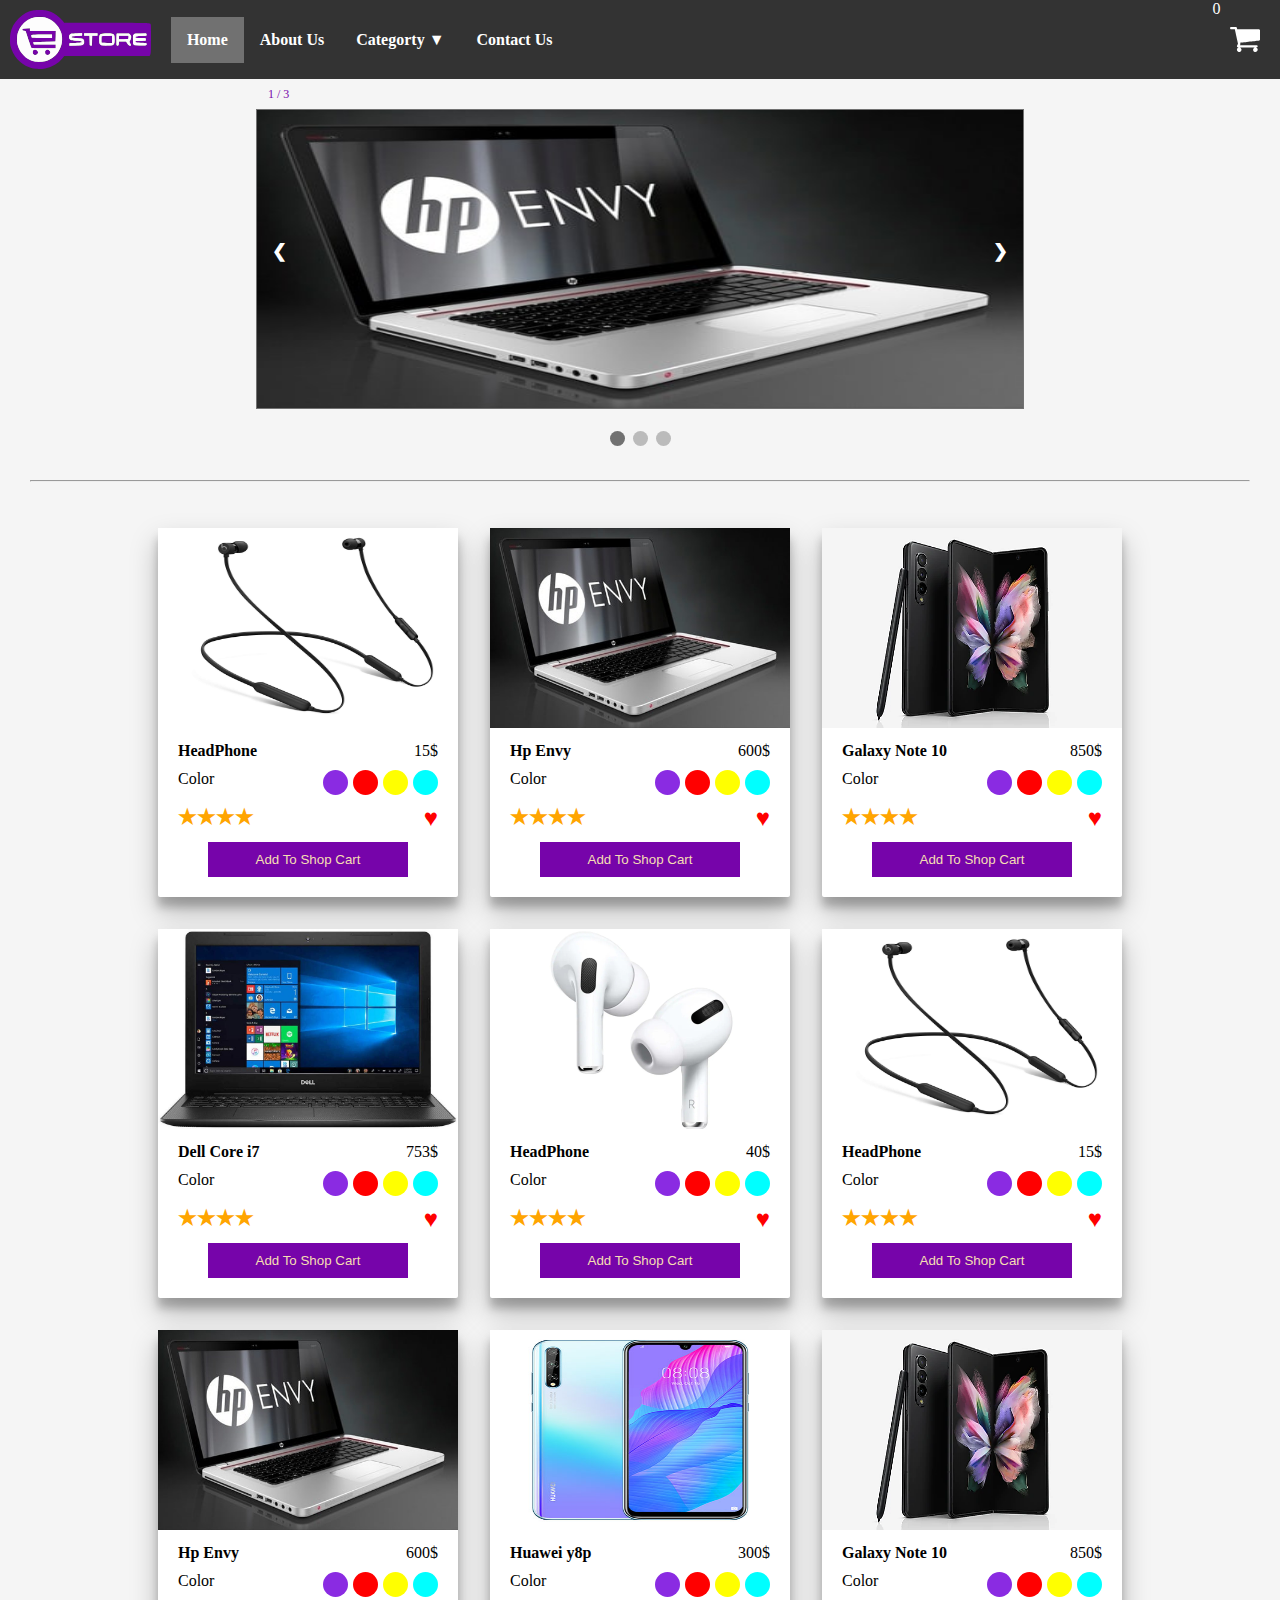
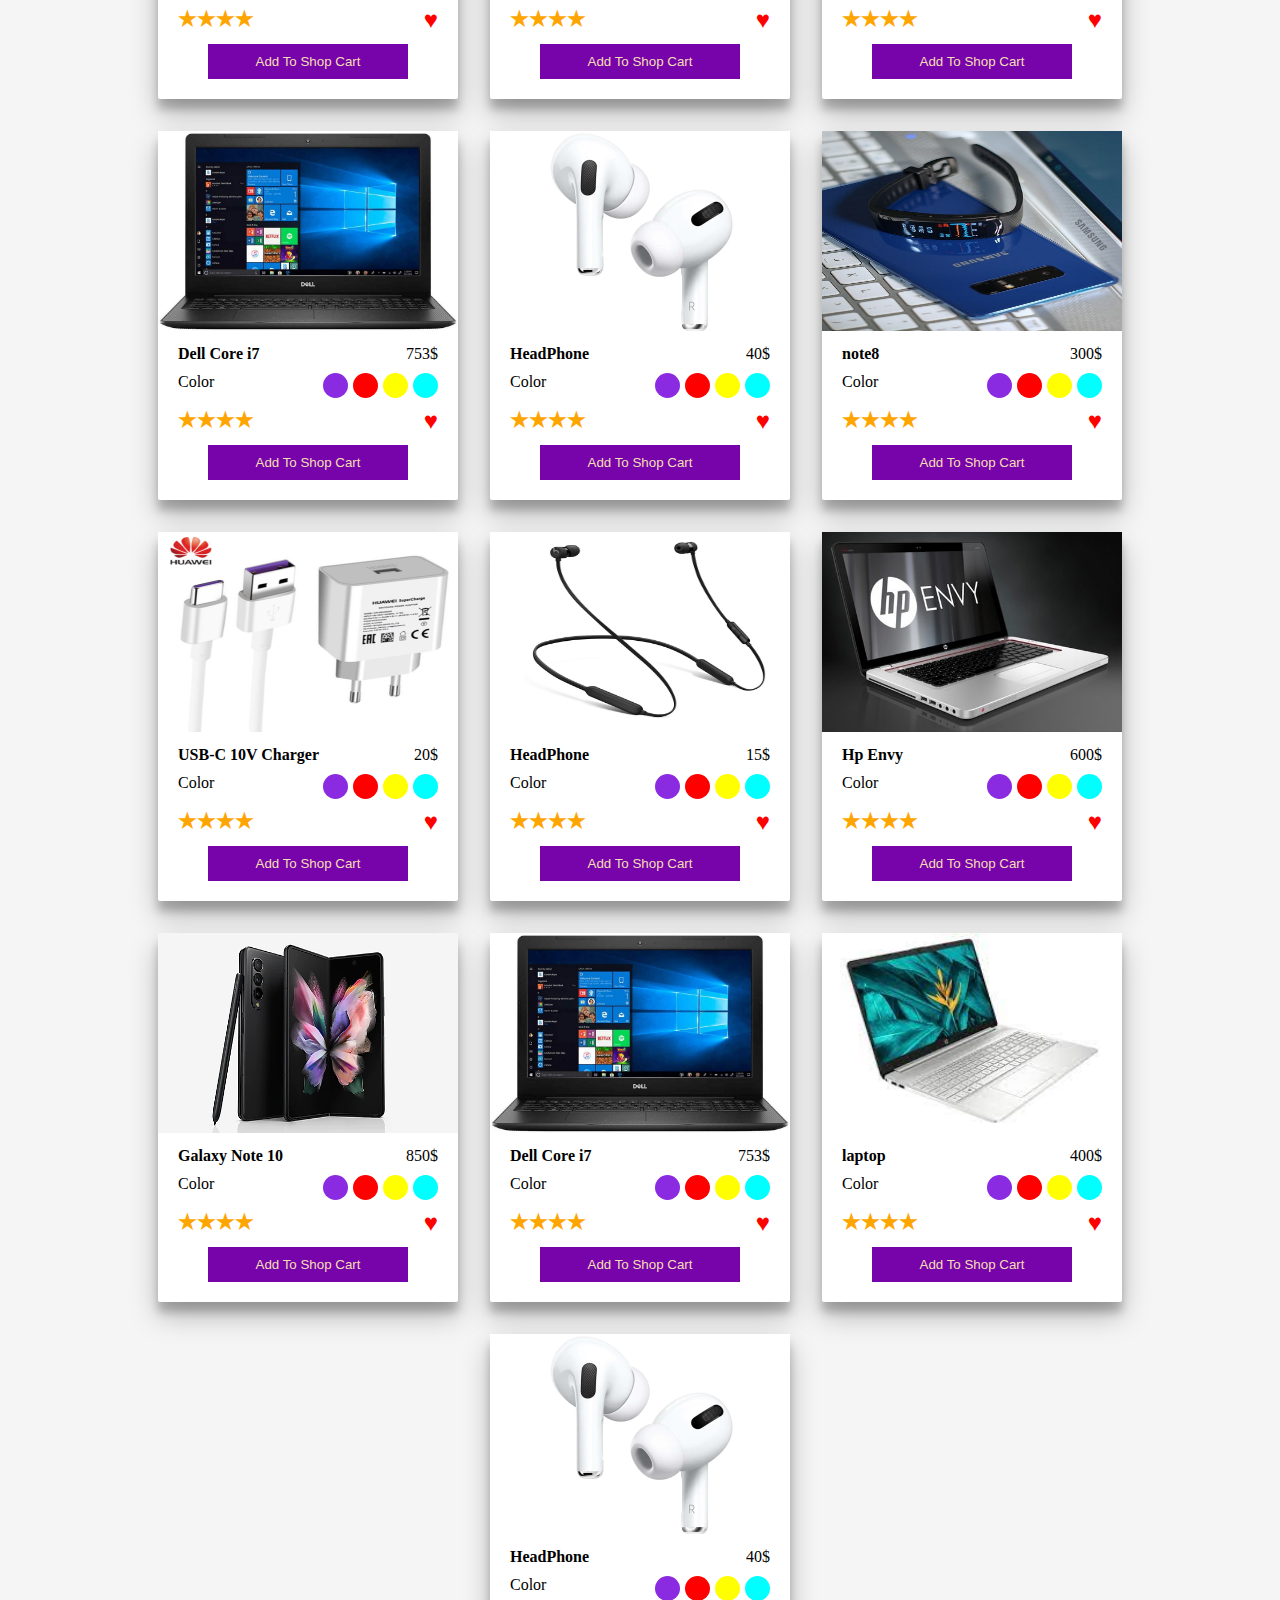
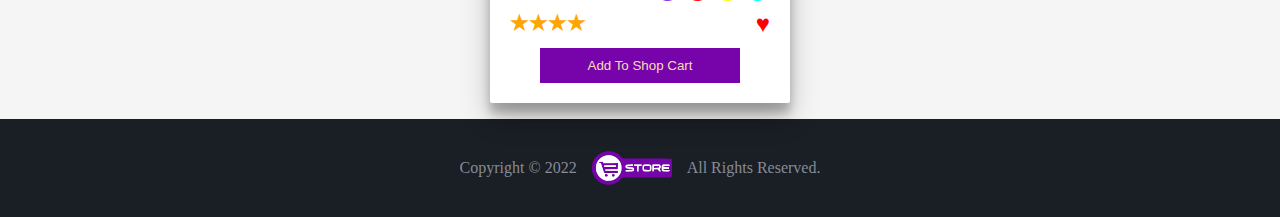
==== commit 46bea300: "add laptop page link to all item" ====
--- a/index.html
+++ b/index.html
@@ -65,18 +65,18 @@
             <!-- Full-width images with number and caption text -->
             <div class="mySlides fade">
                 <div class="numbertext">1 / 3</div>
-                <a href="laptop.html"> <img src="images/hpenvy15-3040NR.jpg" style="width:100%"></a>
+                <a href="laptop.html"> <img src="images/hpenvy15-3040NR.jpg"></a>
             </div>
 
             <div class="mySlides fade">
                 <div class="numbertext">2 / 3</div>
                 <a href="laptop.html"><img src="images/cca31de3-3b75-4932-af96-7646b7eba6c7__DSC3630-Edit-cropped.webp"
-                        style="width:100%"></a>
+                    ></a>
             </div>
 
             <div class="mySlides fade">
                 <div class="numbertext">3 / 3</div>
-                <a href="laptop.html"></a> <img src="images/note8.jpg" style="width:100%"></a>
+                <a href="laptop.html"> <img src="images/note8.jpg"></a>
             </div>
 
             <!-- Next and previous buttons -->
@@ -96,7 +96,8 @@
 
     <main>
         <div class="card card-4">
-            <img src="images/714+KlMXgSL._SL1500_.jpg">
+            <a href="laptop.html"><img src="images/714+KlMXgSL._SL1500_.jpg">
+            </a>
             <div class="row">
                 <h4>HeadPhone</h4>
                 <span>
@@ -117,7 +118,8 @@
             <button class="button-three addcart">Add To Shop Cart</button>
         </div>
         <div class="card card-4">
-            <img src="images/hpenvy15-3040NR.jpg">
+            <a href="laptop.html"><img src="images/hpenvy15-3040NR.jpg">
+            </a>
             <div class="row">
                 <h4>Hp Envy </h4>
                 <span>
@@ -138,7 +140,8 @@
             <button class="button-three addcart">Add To Shop Cart</button>
         </div>
         <div class="card card-4">
-            <img src="images/HOME_Q2_KV_IM-KV_624X352.webp">
+            <a href="laptop.html"><img src="images/HOME_Q2_KV_IM-KV_624X352.webp">
+            </a>
             <div class="row">
                 <h4>Galaxy Note 10</h4>
                 <span>
@@ -159,7 +162,8 @@
             <button class="button-three addcart">Add To Shop Cart</button>
         </div>
         <div class="card card-4">
-            <img src="images/dellinspiron-15-3593.jpg">
+            <a href="laptop.html"><img src="images/dellinspiron-15-3593.jpg">
+            </a>
             <div class="row">
                 <h4>Dell Core i7</h4>
                 <span>
@@ -180,7 +184,8 @@
             <button class="button-three addcart">Add To Shop Cart</button>
         </div>
         <div class="card card-4">
-            <img src="images/airpods_pro_design_1573626067246.jpg">
+            <a href="laptop.html"><img src="images/airpods_pro_design_1573626067246.jpg">
+            </a>
             <div class="row">
                 <h4>HeadPhone</h4>
                 <span>
@@ -202,7 +207,8 @@
         </div>
 
         <div class="card card-4">
-            <img src="images/714+KlMXgSL._SL1500_.jpg">
+            <a href="laptop.html"><img src="images/714+KlMXgSL._SL1500_.jpg">
+            </a>
             <div class="row">
                 <h4>HeadPhone</h4>
                 <span>
@@ -223,7 +229,7 @@
             <button class="button-three addcart">Add To Shop Cart</button>
         </div>
         <div class="card card-4">
-            <img src="images/hpenvy15-3040NR.jpg">
+            <a href=" laptop.html"><img src="images/hpenvy15-3040NR.jpg"></a>
             <div class="row">
                 <h4>Hp Envy </h4>
                 <span>
@@ -245,7 +251,8 @@
 
         </div>
         <div class="card card-4">
-            <img src="images/Huawei-Y8p-1.jpg">
+            <a href="laptop.html"><img src="images/Huawei-Y8p-1.jpg">
+            </a>
             <div class="row">
                 <h4>Huawei y8p</h4>
                 <span>
@@ -267,7 +274,8 @@
         </div>
 
         <div class="card card-4">
-            <img src="images/HOME_Q2_KV_IM-KV_624X352.webp">
+            <a href="laptop.html"><img src="images/HOME_Q2_KV_IM-KV_624X352.webp">
+            </a>
             <div class="row">
                 <h4>Galaxy Note 10</h4>
                 <span>
@@ -288,7 +296,8 @@
             <button class="button-three addcart">Add To Shop Cart</button>
         </div>
         <div class="card card-4">
-            <img src="images/dellinspiron-15-3593.jpg">
+            <a href="laptop.html"><img src="images/dellinspiron-15-3593.jpg">
+            </a>
             <div class="row">
                 <h4>Dell Core i7</h4>
                 <span>
@@ -309,7 +318,8 @@
             <button class="button-three addcart">Add To Shop Cart</button>
         </div>
         <div class="card card-4">
-            <img src="images/airpods_pro_design_1573626067246.jpg">
+            <a href="laptop.html"><img src="images/airpods_pro_design_1573626067246.jpg">
+            </a>
             <div class="row">
                 <h4>HeadPhone</h4>
                 <span>
@@ -331,7 +341,8 @@
         </div>
 
         <div class="card card-4">
-            <img src="images/note8.jpg">
+            <a href="laptop.html"><img src="images/note8.jpg">
+            </a>
             <div class="row">
                 <h4>note8</h4>
                 <span>
@@ -353,7 +364,8 @@
         </div>
 
         <div class="card card-4">
-            <img src="images/USB-C-C-10-V10-10.jpg">
+            <a href="laptop.html"><img src="images/USB-C-C-10-V10-10.jpg">
+            </a>
             <div class="row">
                 <h4>USB-C 10V Charger</h4>
                 <span>
@@ -375,7 +387,8 @@
         </div>
 
         <div class="card card-4">
-            <img src="images/714+KlMXgSL._SL1500_.jpg">
+            <a href="laptop.html"><img src="images/714+KlMXgSL._SL1500_.jpg">
+            </a>
             <div class="row">
                 <h4>HeadPhone</h4>
                 <span>
@@ -396,7 +409,8 @@
             <button class="button-three addcart">Add To Shop Cart</button>
         </div>
         <div class="card card-4">
-            <img src="images/hpenvy15-3040NR.jpg">
+            <a href="laptop.html"><img src="images/hpenvy15-3040NR.jpg">
+            </a>
             <div class="row">
                 <h4>Hp Envy </h4>
                 <span>
@@ -417,7 +431,8 @@
             <button class="button-three addcart">Add To Shop Cart</button>
         </div>
         <div class="card card-4">
-            <img src="images/HOME_Q2_KV_IM-KV_624X352.webp">
+            <a href="laptop.html"><img src="images/HOME_Q2_KV_IM-KV_624X352.webp">
+            </a>
             <div class="row">
                 <h4>Galaxy Note 10</h4>
                 <span>
@@ -438,7 +453,8 @@
             <button class="button-three addcart">Add To Shop Cart</button>
         </div>
         <div class="card card-4">
-            <img src="images/dellinspiron-15-3593.jpg">
+            <a href="laptop.html"><img src="images/dellinspiron-15-3593.jpg">
+            </a>
             <div class="row">
                 <h4>Dell Core i7</h4>
                 <span>
@@ -459,7 +475,8 @@
             <button class="button-three addcart">Add To Shop Cart</button>
         </div>
         <div class="card card-4">
-            <img src="images/index.jpeg">
+            <a href="laptop.html"><img src="images/index.jpeg">
+            </a>
             <div class="row">
                 <h4>laptop</h4>
                 <span>
@@ -480,7 +497,8 @@
             <button class="button-three addcart">Add To Shop Cart</button>
         </div>
         <div class="card card-4">
-            <img src="images/airpods_pro_design_1573626067246.jpg">
+            <a href="laptop.html"><img src="images/airpods_pro_design_1573626067246.jpg">
+            </a>
             <div class="row">
                 <h4>HeadPhone</h4>
                 <span>
--- a/main.css
+++ b/main.css
@@ -183,3 +183,7 @@
   margin: 20px;
   margin-left: 5px;
 }
+
+a {
+  text-decoration: none;
+}--- a/css/slider.css
+++ b/css/slider.css
@@ -2,6 +2,7 @@
 #slider img{
  height: 300px;
  border: #717171 solid 1px;
+ width: 100%;
 }
 
 /* #slider{
--- a/css/card.css
+++ b/css/card.css
@@ -1,46 +1,33 @@
-  
-  .card {
-    background: #fff;
-    border-radius: 2px;
-    margin: 1rem;
-    width: 300px;
-    padding-bottom:20px ;
-  }
-  
-
-  .card > * {
-      padding-left: 20px;
-      padding-right: 20px;
-      margin-top: 10px;
-  }
-  
-.card img {
-    width: 100%;
-    height: 200px;
+.card {
+  background: #fff;
+  border-radius: 2px;
+  margin: 1rem;
+  width: 300px;
+  padding-bottom: 20px;
 }
 
-  .card-1 {
-    box-shadow: 0 1px 3px rgba(0,0,0,0.12), 0 1px 2px rgba(0,0,0,0.24);
-    transition: all 0.3s cubic-bezier(.25,.8,.25,1);
-  }
-  
-  .card-1:hover {
-    box-shadow: 0 14px 28px rgba(0,0,0,0.25), 0 10px 10px rgba(0,0,0,0.22);
-  }
-  
-  .card-2 {
-    box-shadow: 0 3px 6px rgba(0,0,0,0.16), 0 3px 6px rgba(0,0,0,0.23);
-  }
-  
-  .card-3 {
-    box-shadow: 0 10px 20px rgba(0,0,0,0.19), 0 6px 6px rgba(0,0,0,0.23);
-  }
-  
-  .card-4 {
-    box-shadow: 0 14px 28px rgba(0,0,0,0.25), 0 10px 10px rgba(0,0,0,0.22);
-  }
-  
-  .card-5 {
-    box-shadow: 0 19px 38px rgba(0,0,0,0.30), 0 15px 12px rgba(0,0,0,0.22);
-  }
-  +.card > * {
+  padding-left: 20px;
+  padding-right: 20px;
+  margin-top: 10px;
+}
+.card > a {
+  padding-left: 0px;
+  padding-right: 0px;
+  margin-top: 0px;
+}
+
+.card img {
+  width: 100%;
+  height: 200px;
+}
+
+.card-3 {
+  box-shadow: 0 10px 20px rgba(0, 0, 0, 0.19), 0 6px 6px rgba(0, 0, 0, 0.23);
+}
+
+.card-4 {
+  box-shadow: 0 14px 28px rgba(0, 0, 0, 0.25), 0 10px 10px rgba(0, 0, 0, 0.22);
+}
+
+
